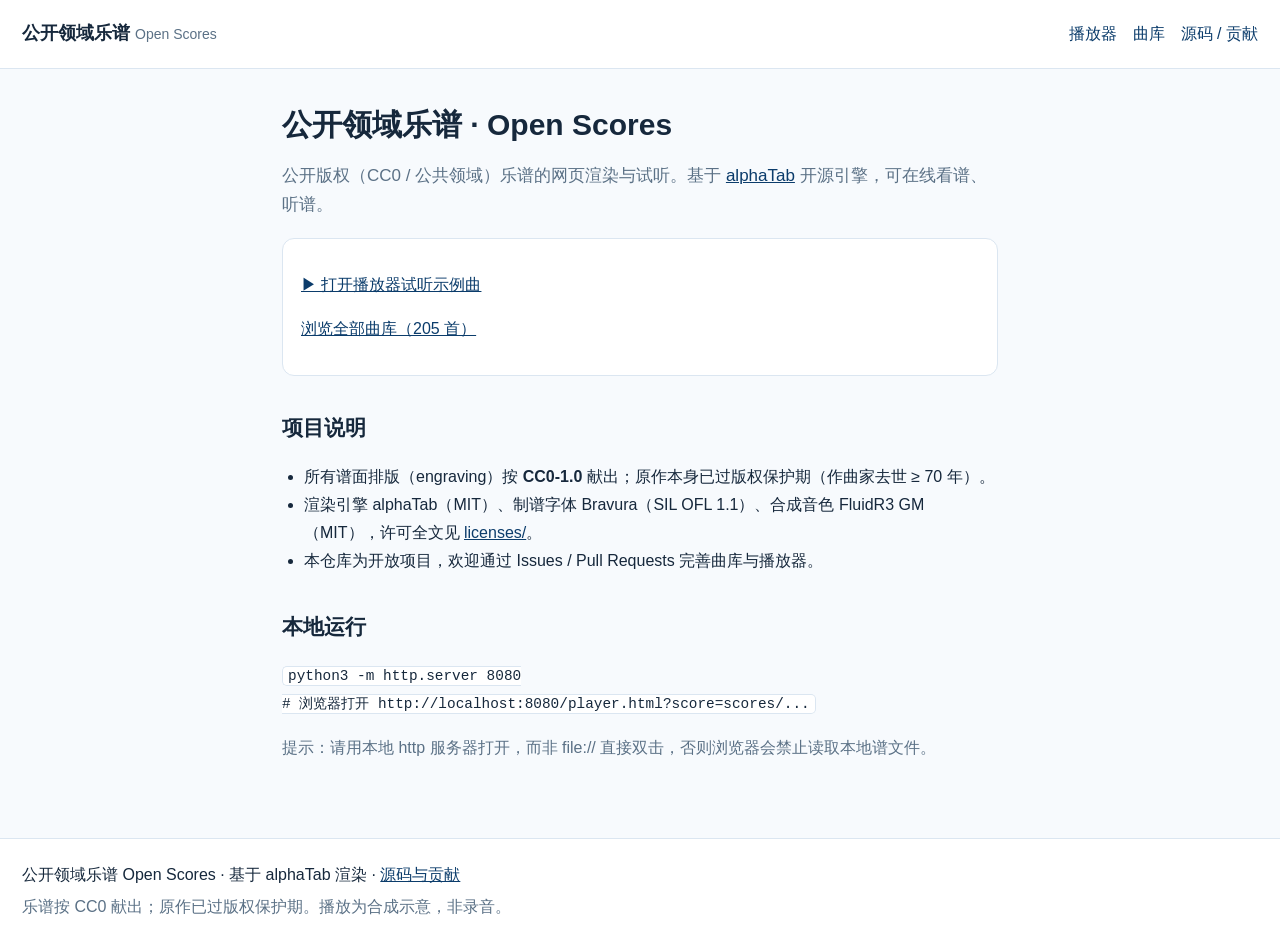
==== index.html @ 6aa880e2 "公开领域乐谱 Open Scores：网页渲染+试听播放器与 CC0 曲库 - player.html: alphaTab 渲染+合成试听，支持布局切换/分页/播放光标/总谱·分谱/分谱独奏/变速/音" ====
<!DOCTYPE html>
<html lang="zh-CN">
<head>
<meta charset="utf-8">
<meta name="viewport" content="width=device-width, initial-scale=1">
<title>公开领域乐谱 Open Scores</title>
<meta name="description" content="公开领域（CC0 / 公共领域）乐谱的网页渲染与试听，基于 alphaTab 开源引擎。">
<link rel="stylesheet" href="style.css">
</head>
<body>
<header class="site">
  <a class="brand" href="index.html">公开领域乐谱 <span>Open Scores</span></a>
  <nav>
    <a href="player.html">播放器</a>
    <a href="library.html">曲库</a>
    <a href="https://github.com/caiyc-xd/openscores">源码 / 贡献</a>
  </nav>
</header>
<main>
  <h1>公开领域乐谱 · Open Scores</h1>
  <p class="lead">公开版权（CC0 / 公共领域）乐谱的网页渲染与试听。基于 <a href="https://www.alphatab.net/" target="_blank" rel="noopener">alphaTab</a> 开源引擎，可在线看谱、听谱。</p>
  <div class="card">
    <p><a href="player.html?score=scores/艺术歌曲/Jane%20Bingham%20Abbott/Jane%20Bingham%20Abbott%20-%20Just%20for%20Today.mxl">▶ 打开播放器试听示例曲</a></p>
    <p><a href="library.html">浏览全部曲库（205 首）</a></p>
  </div>
  <h2>项目说明</h2>
  <ul>
    <li>所有谱面排版（engraving）按 <strong>CC0-1.0</strong> 献出；原作本身已过版权保护期（作曲家去世 ≥ 70 年）。</li>
    <li>渲染引擎 alphaTab（MIT）、制谱字体 Bravura（SIL OFL 1.1）、合成音色 FluidR3 GM（MIT），许可全文见 <a href="licenses/">licenses/</a>。</li>
    <li>本仓库为开放项目，欢迎通过 Issues / Pull Requests 完善曲库与播放器。</li>
  </ul>
  <h2>本地运行</h2>
  <pre><code>python3 -m http.server 8080
# 浏览器打开 http://localhost:8080/player.html?score=scores/...</code></pre>
  <p class="muted">提示：请用本地 http 服务器打开，而非 file:// 直接双击，否则浏览器会禁止读取本地谱文件。</p>
</main>
<footer class="site">
  <p>公开领域乐谱 Open Scores · 基于 alphaTab 渲染 · <a href="https://github.com/caiyc-xd/openscores">源码与贡献</a></p>
  <p class="muted">乐谱按 CC0 献出；原作已过版权保护期。播放为合成示意，非录音。</p>
</footer>
</body>
</html>
---- style.css ----
/* 乐谱学伴儿 站点样式：轻量、无依赖、深浅色自适应 */
:root {
  --bg: #f7fafd; --fg: #16283c; --muted: #5b7186;
  --accent: #0b3c6b; --card: #ffffff; --line: #dbe6f1;
}
@media (prefers-color-scheme: dark) {
  :root { --bg:#0f1720; --fg:#e6eef7; --muted:#9fb3c8; --accent:#8ec5ff; --card:#16212c; --line:#24313d; }
}
* { box-sizing: border-box; }
body {
  margin: 0; background: var(--bg); color: var(--fg);
  font: 16px/1.75 -apple-system, "SF Pro Text", "PingFang SC", "Helvetica Neue", sans-serif;
}
header.site, footer.site {
  display: flex; gap: 16px; align-items: baseline; flex-wrap: wrap;
  padding: 18px 22px; border-bottom: 1px solid var(--line); background: var(--card);
}
footer.site { border-bottom: 0; border-top: 1px solid var(--line); display: block; color: var(--muted); }
.brand { font-weight: 700; font-size: 18px; color: var(--fg); text-decoration: none; }
.brand span { color: var(--muted); font-weight: 400; font-size: 14px; }
header nav { margin-left: auto; display: flex; gap: 16px; }
header nav a { color: var(--accent); text-decoration: none; }
main { max-width: 760px; margin: 0 auto; padding: 28px 22px 60px; }
img { max-width: 100%; height: auto; border-radius: 10px; border: 1px solid var(--line);
      margin: 10px 0; display: block; }
h1 { font-size: 30px; line-height: 1.3; margin: 8px 0 6px; }
h2 { font-size: 21px; margin: 34px 0 10px; }
h3 { font-size: 17px; margin: 24px 0 8px; }
p, li { color: var(--fg); }
code { background: var(--card); border: 1px solid var(--line); border-radius: 5px; padding: 1px 5px; font-size: 90%; }
a { color: var(--accent); }
ul { padding-left: 22px; }
.lead { color: var(--muted); font-size: 17px; }
.card {
  background: var(--card); border: 1px solid var(--line); border-radius: 12px;
  padding: 16px 18px; margin: 18px 0;
}
.muted { color: var(--muted); }
footer.site p { margin: 4px 0; }
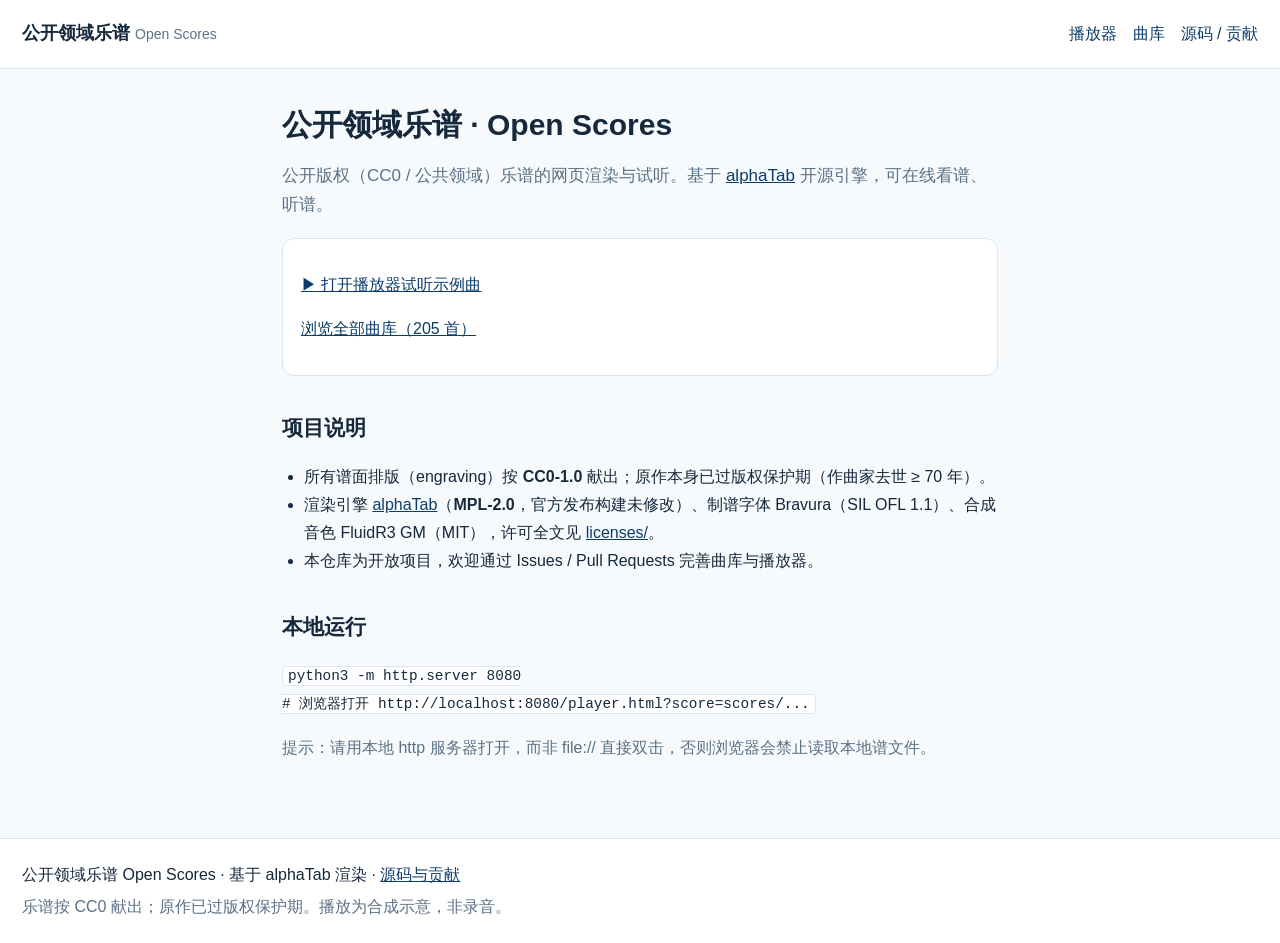
==== commit 1a2b9d28: "许可更正：alphaTab 为 MPL-2.0（非 MIT），补许可全文与来源；标注 sonivox 待确认" ====
--- a/index.html
+++ b/index.html
@@ -26,7 +26,7 @@
   <h2>项目说明</h2>
   <ul>
     <li>所有谱面排版（engraving）按 <strong>CC0-1.0</strong> 献出；原作本身已过版权保护期（作曲家去世 ≥ 70 年）。</li>
-    <li>渲染引擎 alphaTab（MIT）、制谱字体 Bravura（SIL OFL 1.1）、合成音色 FluidR3 GM（MIT），许可全文见 <a href="licenses/">licenses/</a>。</li>
+    <li>渲染引擎 <a href="https://github.com/CoderLine/alphaTab" target="_blank" rel="noopener">alphaTab</a>（<strong>MPL-2.0</strong>，官方发布构建未修改）、制谱字体 Bravura（SIL OFL 1.1）、合成音色 FluidR3 GM（MIT），许可全文见 <a href="licenses/">licenses/</a>。</li>
     <li>本仓库为开放项目，欢迎通过 Issues / Pull Requests 完善曲库与播放器。</li>
   </ul>
   <h2>本地运行</h2>
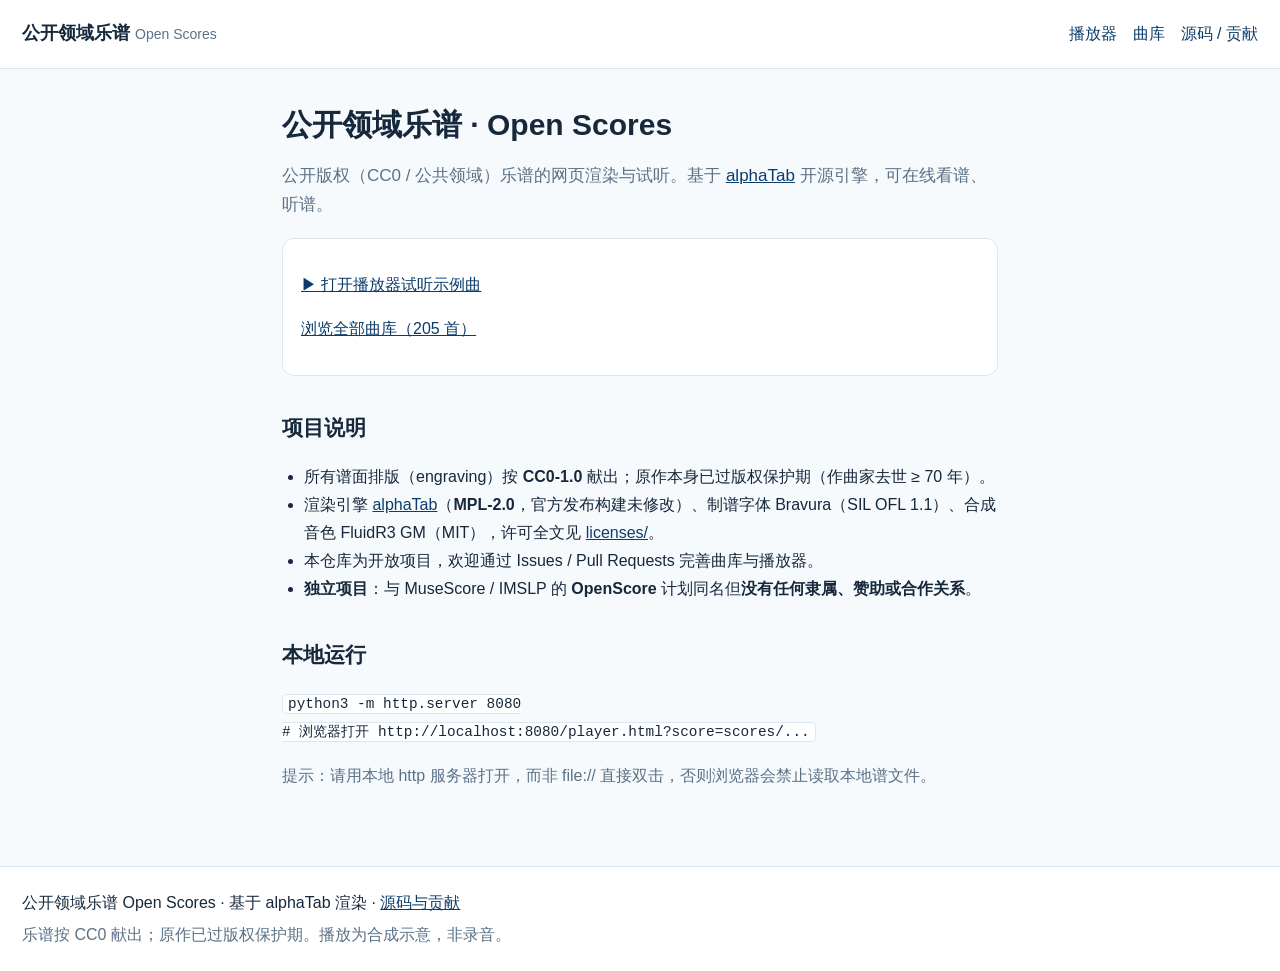
==== commit 8d3310c9: "移除来源/许可不明的 sonivox 回退音色；加 OpenScore 同名免责声明" ====
--- a/index.html
+++ b/index.html
@@ -28,6 +28,7 @@
     <li>所有谱面排版（engraving）按 <strong>CC0-1.0</strong> 献出；原作本身已过版权保护期（作曲家去世 ≥ 70 年）。</li>
     <li>渲染引擎 <a href="https://github.com/CoderLine/alphaTab" target="_blank" rel="noopener">alphaTab</a>（<strong>MPL-2.0</strong>，官方发布构建未修改）、制谱字体 Bravura（SIL OFL 1.1）、合成音色 FluidR3 GM（MIT），许可全文见 <a href="licenses/">licenses/</a>。</li>
     <li>本仓库为开放项目，欢迎通过 Issues / Pull Requests 完善曲库与播放器。</li>
+    <li><strong>独立项目</strong>：与 MuseScore / IMSLP 的 <strong>OpenScore</strong> 计划同名但<strong>没有任何隶属、赞助或合作关系</strong>。</li>
   </ul>
   <h2>本地运行</h2>
   <pre><code>python3 -m http.server 8080
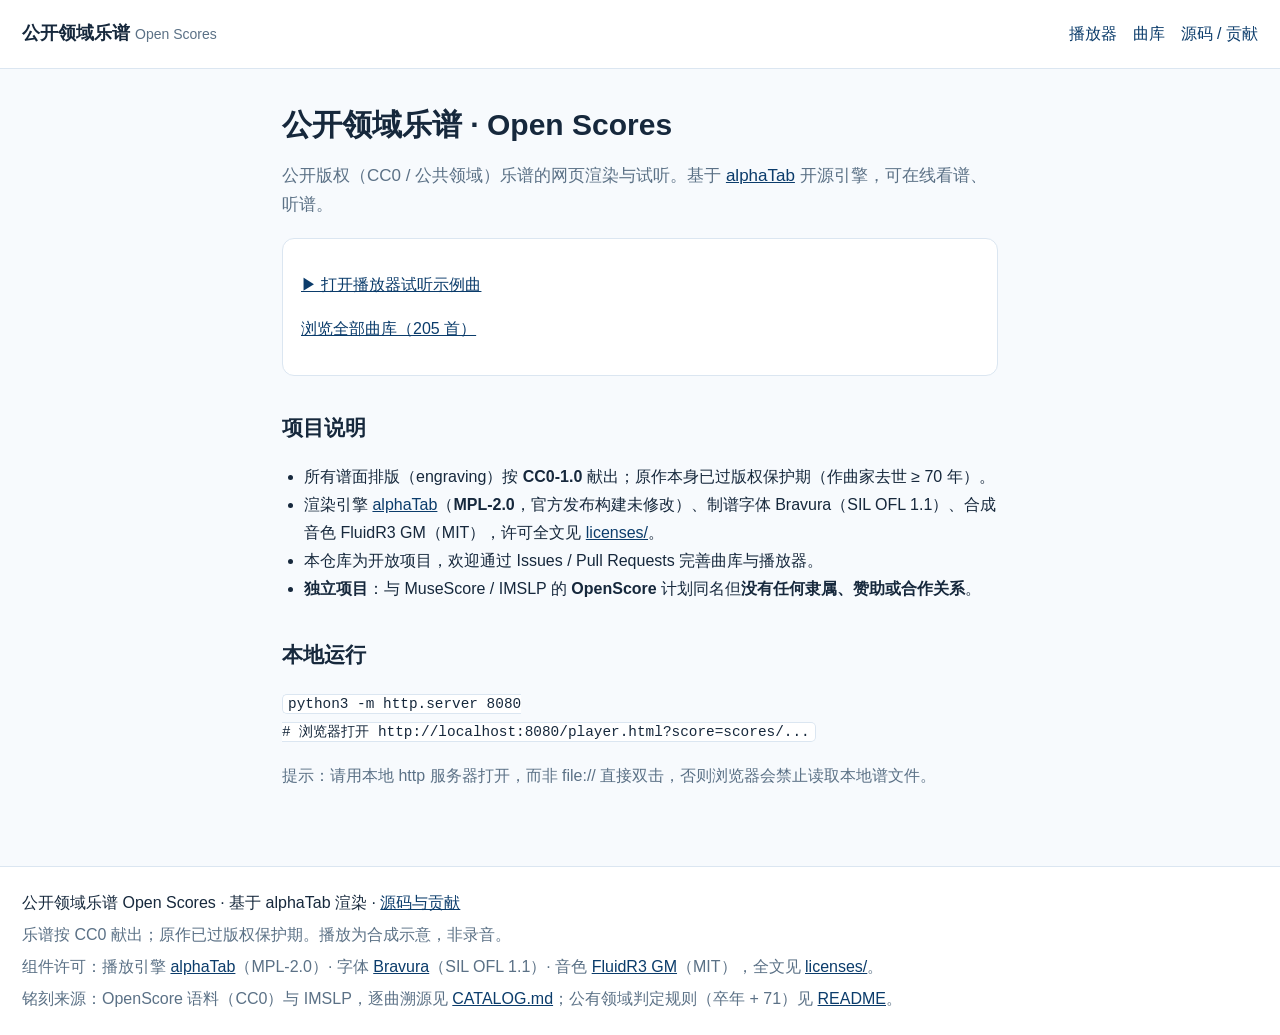
==== commit 8c93f088: "权利合规：pd_year 规则审计脚本 + 规则文档化 + 三页页脚署名补全 ① scripts/check-rights.py（新增）：逐曲强制四条规则 —— R1 pd_year==卒年+71  " ====
--- a/index.html
+++ b/index.html
@@ -38,6 +38,8 @@
 <footer class="site">
   <p>公开领域乐谱 Open Scores · 基于 alphaTab 渲染 · <a href="https://github.com/caiyc-xd/openscores">源码与贡献</a></p>
   <p class="muted">乐谱按 CC0 献出；原作已过版权保护期。播放为合成示意，非录音。</p>
+  <p class="muted">组件许可：播放引擎 <a href="licenses/alphaTab-MPL-2.0.txt" target="_blank" rel="noopener">alphaTab</a>（MPL-2.0）· 字体 <a href="licenses/Bravura-OFL-1.1.txt" target="_blank" rel="noopener">Bravura</a>（SIL OFL 1.1）· 音色 <a href="licenses/FluidR3Mono_GM-MIT.txt" target="_blank" rel="noopener">FluidR3 GM</a>（MIT），全文见 <a href="licenses/" target="_blank" rel="noopener">licenses/</a>。</p>
+  <p class="muted">铭刻来源：OpenScore 语料（CC0）与 IMSLP，逐曲溯源见 <a href="scores/CATALOG.md" target="_blank" rel="noopener">CATALOG.md</a>；公有领域判定规则（卒年 + 71）见 <a href="README.md" target="_blank" rel="noopener">README</a>。</p>
 </footer>
 </body>
 </html>
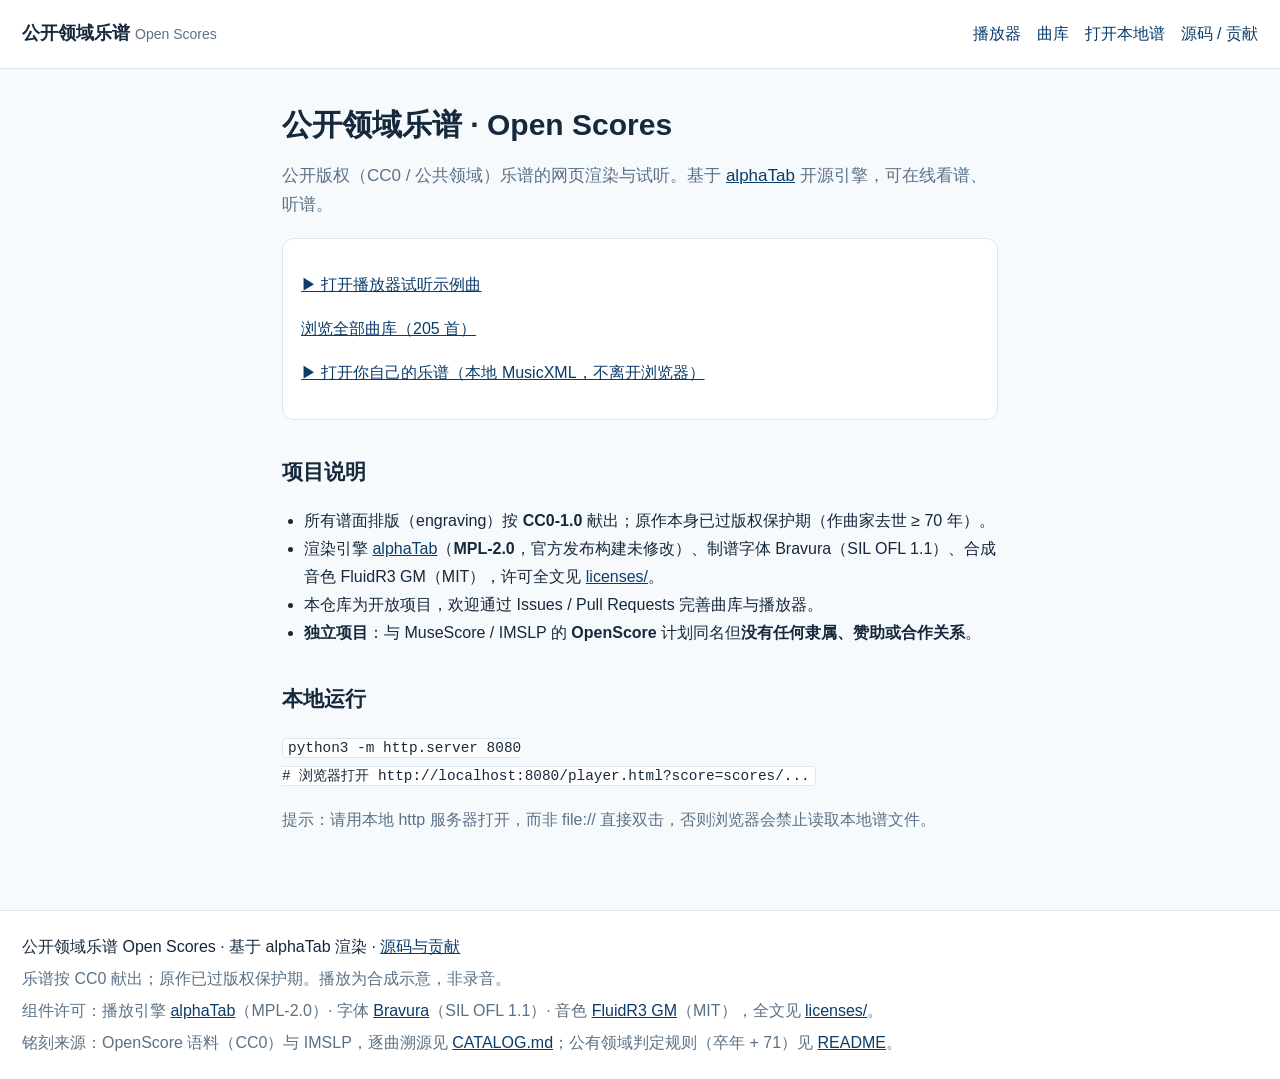
==== commit 76a3b3bc: "新增「打开本地谱」：浏览器内打开本地 MusicXML 并渲染 / 试听 - 新增 my-score.html：通过文件选择 / 拖拽载入本机 MusicXML（.mxl / .musicxml / " ====
--- a/index.html
+++ b/index.html
@@ -13,6 +13,7 @@
   <nav>
     <a href="player.html">播放器</a>
     <a href="library.html">曲库</a>
+    <a href="my-score.html">打开本地谱</a>
     <a href="https://github.com/caiyc-xd/openscores">源码 / 贡献</a>
   </nav>
 </header>
@@ -22,6 +23,7 @@
   <div class="card">
     <p><a href="player.html?score=scores/艺术歌曲/Jane%20Bingham%20Abbott/Jane%20Bingham%20Abbott%20-%20Just%20for%20Today.mxl">▶ 打开播放器试听示例曲</a></p>
     <p><a href="library.html">浏览全部曲库（205 首）</a></p>
+    <p><a href="my-score.html">▶ 打开你自己的乐谱（本地 MusicXML，不离开浏览器）</a></p>
   </div>
   <h2>项目说明</h2>
   <ul>
